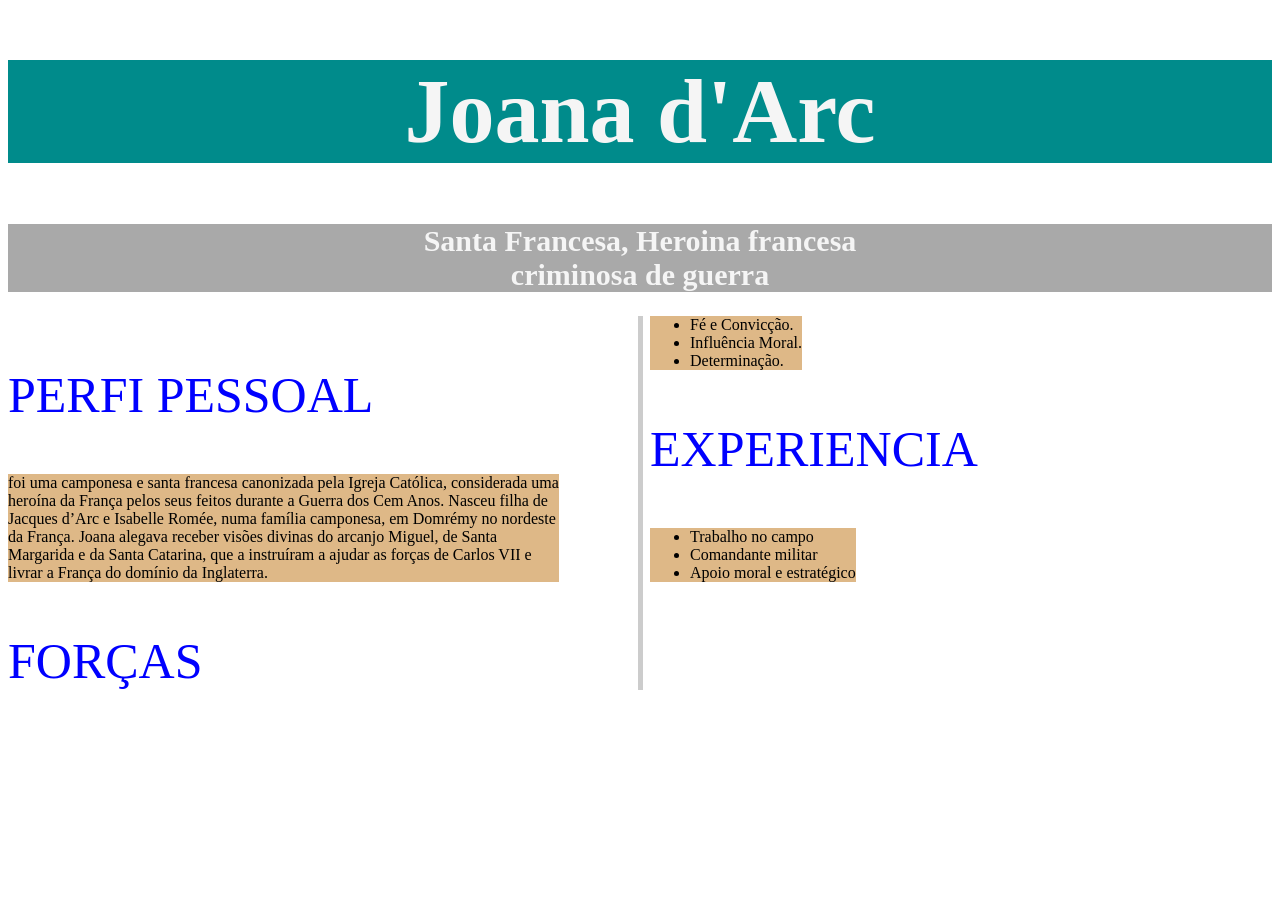
==== index.html @ 80881f8e "Add files via upload" ====
<!DOCTYPE html>
<html lang="pt-br">
<head>
    <meta charset="UTF-8">
    <meta name="viewport" content="width=device-width, initial-scale=1.0">
    <title>curriculo</title>
    <style>
        h1{
            font-size: 90px;
            color: whitesmoke;
            text-align: center;
            background-color: darkcyan;
        }
        h2{
            font-size: 30px;
            color: whitesmoke;
            text-align: center;
            background-color: darkgrey;
        }
        .mano0{
            column-count: 2;
            column-gap: 20px;
            column-rule: 5px solid#ccc;
        }
        #monster{
            font-size: 50px;
            color: blue;
        }
        #monster2{
            background-color: burlywood ;
            width: fit-content;
        }
        #foda{
            font-size: 50px;
            color: blue;
        }
        #foda2{
            background-color: burlywood ;
            width: fit-content;
        }
        #mano{
            font-size: 50px;
            color: blue;
        }
        #mano2{
            background-color: burlywood ;
            width: fit-content;
        }

    </style>
</head>
<body>
    <h1>Joana d'Arc</h1>
    <h2>Santa Francesa, Heroina francesa<br>criminosa de guerra</h2>
    <div class="mano0">
        <article>
                <p id="monster">PERFI PESSOAL</p>
                <p id="monster2">
                    foi uma camponesa e santa francesa canonizada pela 
                    Igreja Católica, considerada uma<br> heroína da França pelos seus
                    feitos durante a Guerra dos Cem Anos. Nasceu filha de<br> Jacques 
                    d’Arc e Isabelle Romée, numa família camponesa, em Domrémy no 
                    nordeste<br> da França. Joana alegava receber visões divinas do 
                    arcanjo Miguel, de Santa<br> Margarida e da Santa Catarina, que a 
                    instruíram a ajudar as forças de Carlos VII e<br> livrar a França 
                    do domínio da Inglaterra.
                </p>
        </article>
        <article>
            <p id="foda">FORÇAS</p>
            <ul id="foda2">
                <li>Fé e Convicção.</li>
                <li>Influência Moral.</li>
                <li>Determinação.</li>
            </ul>
        </article>
        <article>
            <p id="mano">EXPERIENCIA</p>
            <ul id="mano2">
                <li>Trabalho no campo</li>
                <li>Comandante militar</li>
                <li>Apoio moral e estratégico</li>
            </ul>
        </article>
    </div>
</body>
</html>
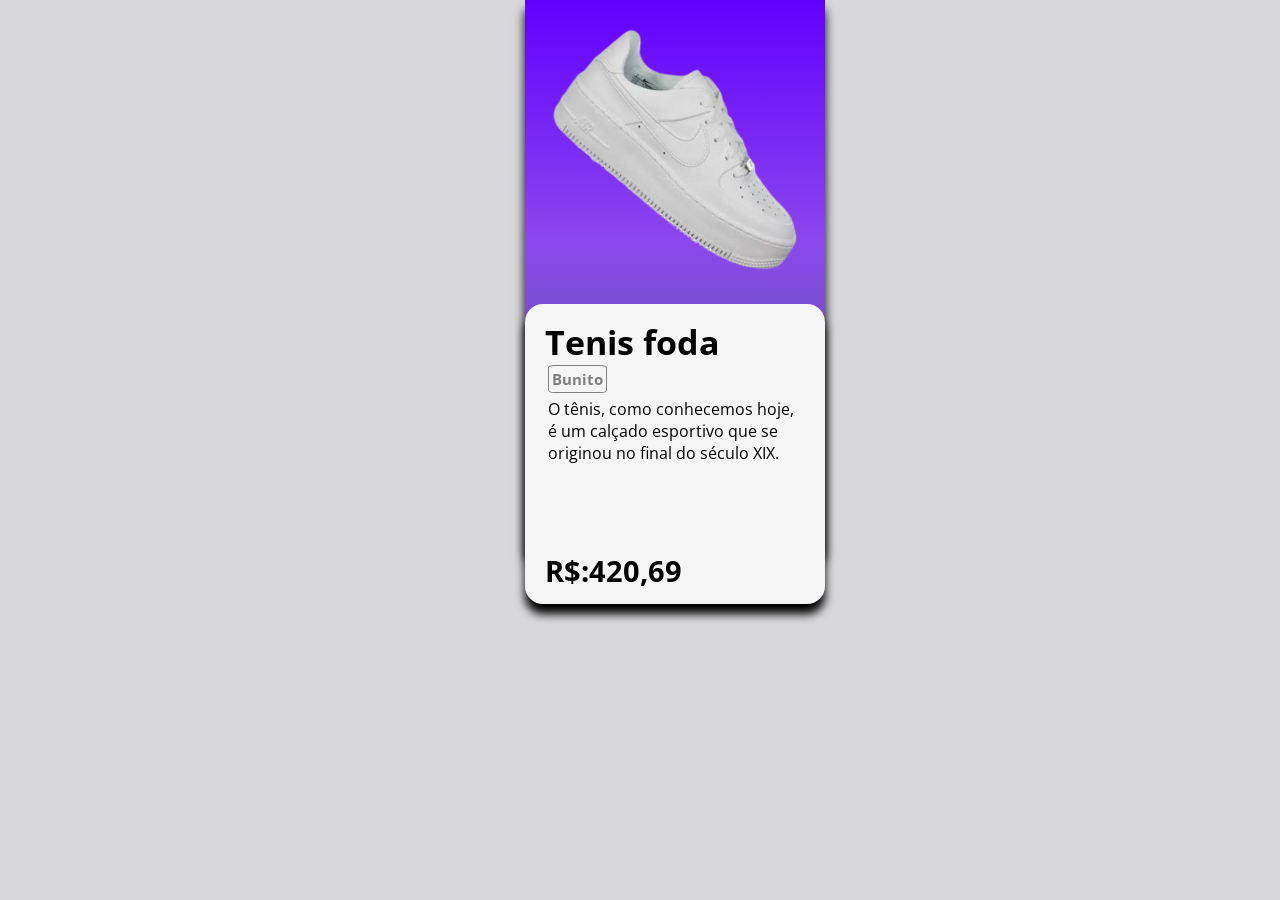
==== commit d51003fd: "Add files via upload" ====
--- a/index.html
+++ b/index.html
@@ -3,85 +3,38 @@
 <head>
     <meta charset="UTF-8">
     <meta name="viewport" content="width=device-width, initial-scale=1.0">
-    <title>curriculo</title>
+    <title>transformers robots in disguise</title>
+    <link rel="stylesheet" href="style.css">
     <style>
-        h1{
-            font-size: 90px;
-            color: whitesmoke;
-            text-align: center;
-            background-color: darkcyan;
+        /* fonte de texto */
+        @import url('https://fonts.googleapis.com/css2?family=Open+Sans:ital,wght@0,300..800;1,300..800&display=swap');
+        #tenis{
+            width: 300px;
+            height: 300px;
         }
-        h2{
-            font-size: 30px;
-            color: whitesmoke;
-            text-align: center;
-            background-color: darkgrey;
-        }
-        .mano0{
-            column-count: 2;
-            column-gap: 20px;
-            column-rule: 5px solid#ccc;
-        }
-        #monster{
-            font-size: 50px;
-            color: blue;
-        }
-        #monster2{
-            background-color: burlywood ;
-            width: fit-content;
-        }
-        #foda{
-            font-size: 50px;
-            color: blue;
-        }
-        #foda2{
-            background-color: burlywood ;
-            width: fit-content;
-        }
-        #mano{
-            font-size: 50px;
-            color: blue;
-        }
-        #mano2{
-            background-color: burlywood ;
-            width: fit-content;
-        }
-
     </style>
 </head>
 <body>
-    <h1>Joana d'Arc</h1>
-    <h2>Santa Francesa, Heroina francesa<br>criminosa de guerra</h2>
-    <div class="mano0">
-        <article>
-                <p id="monster">PERFI PESSOAL</p>
-                <p id="monster2">
-                    foi uma camponesa e santa francesa canonizada pela 
-                    Igreja Católica, considerada uma<br> heroína da França pelos seus
-                    feitos durante a Guerra dos Cem Anos. Nasceu filha de<br> Jacques 
-                    d’Arc e Isabelle Romée, numa família camponesa, em Domrémy no 
-                    nordeste<br> da França. Joana alegava receber visões divinas do 
-                    arcanjo Miguel, de Santa<br> Margarida e da Santa Catarina, que a 
-                    instruíram a ajudar as forças de Carlos VII e<br> livrar a França 
-                    do domínio da Inglaterra.
-                </p>
-        </article>
-        <article>
-            <p id="foda">FORÇAS</p>
-            <ul id="foda2">
-                <li>Fé e Convicção.</li>
-                <li>Influência Moral.</li>
-                <li>Determinação.</li>
-            </ul>
-        </article>
-        <article>
-            <p id="mano">EXPERIENCIA</p>
-            <ul id="mano2">
-                <li>Trabalho no campo</li>
-                <li>Comandante militar</li>
-                <li>Apoio moral e estratégico</li>
-            </ul>
-        </article>
+    <div id="container">
+        <div class="card"> 
+            <img id="tenis" src="/img/tenis.png">
+            <div class="sub-card">
+                <h2 id="n-produto">
+                    Tenis foda
+                </h2>
+                <h6 id="filtro">
+                    Bunito
+                </h6>
+                <span id="descritor">
+                    O tênis, como conhecemos hoje,<br> 
+                    é um calçado esportivo que se <br>
+                    originou no final do século XIX. 
+                </span>
+                <span id="preco">
+                    R$:420,69
+                </span>
+            </div>
+        </div>
     </div>
 </body>
 </html>
--- a/style.css
+++ b/style.css
@@ -0,0 +1,60 @@
+/* seletor global */
+*{
+    margin: 0;
+    padding: 0;
+    box-sizing: border-box;
+    text-decoration: none;
+}
+#container{
+    background-color: rgb(216, 216, 219);
+    width: 100vw;
+    height: 100vh;
+    box-sizing: border-box;
+}
+.card{
+    box-sizing: border-bo;
+    margin-left: 41%;
+    width: 300px;
+    height: 550px;
+    background: linear-gradient(180deg, rgba(98, 0, 255, 1) 0%, rgba(140, 71, 237, 1) 44%, rgba(52, 105, 117, 1) 100%);
+    box-shadow: 0px 10px 10px;
+}
+.card .sub-card{
+    height: 300px;
+    width: 300px;
+    border-radius: 6%;
+    background-color: whitesmoke;
+    box-sizing: border-box;
+    box-shadow: 0px 10px 10px 0px;
+}
+#n-produto{
+    font-family: "Open Sans" ;
+    font-size: 210%;
+    text-align: left;
+    padding: 15px 0px 0px 20px;
+}
+#filtro{
+    font-family: "Open Sans" ;
+    color:gray ;
+    font-size: 15px;
+    margin: 0px 0 0 23px;
+    border: 01px solid gray;
+    border-radius: 10%;
+    position: absolute;
+    padding: 3px;
+}
+#descritor{
+    font-family: "Open Sans" ;
+    font-size: 100% ;
+    position: relative;
+    left: 23px;
+    top: 33px;
+}
+.sub-card #preco{
+    font-weight: 700;
+    font-family: "Open Sans" ;
+    font-size: 180% ;
+    position: relative;
+    left: 20px;
+    bottom: -120px;
+}
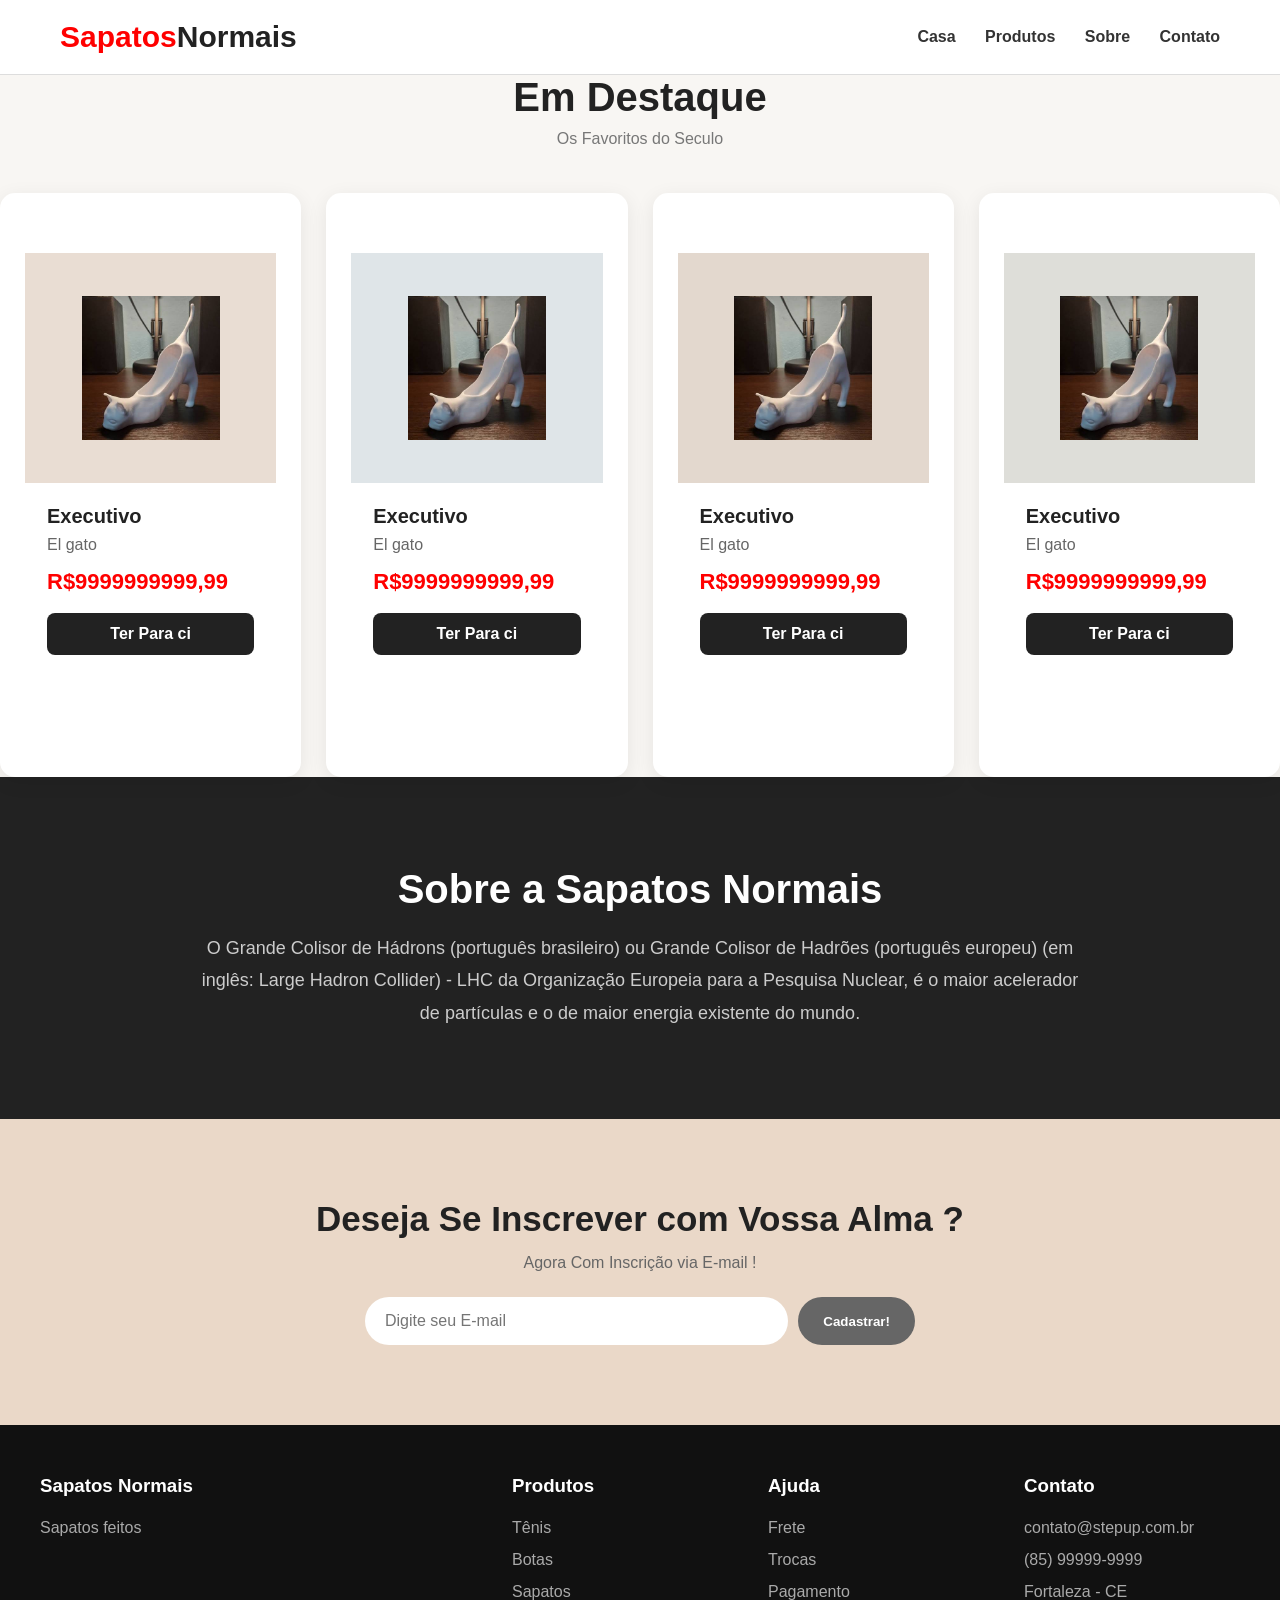
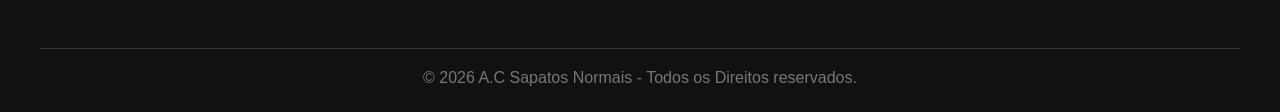
==== commit 8ef4b17b: "Add files via upload" ====
--- a/index.html
+++ b/index.html
@@ -3,38 +3,200 @@
 <head>
     <meta charset="UTF-8">
     <meta name="viewport" content="width=device-width, initial-scale=1.0">
-    <title>transformers robots in disguise</title>
     <link rel="stylesheet" href="style.css">
+    <title>Com Certeza não é Lavagem de Dinheiro</title>  <!-- possivel nome -->
     <style>
-        /* fonte de texto */
-        @import url('https://fonts.googleapis.com/css2?family=Open+Sans:ital,wght@0,300..800;1,300..800&display=swap');
-        #tenis{
-            width: 300px;
-            height: 300px;
-        }
+        @import url('https://fonts.cdnfonts.com/css/heraldic-shadows');
     </style>
 </head>
 <body>
-    <div id="container">
-        <div class="card"> 
-            <img id="tenis" src="/img/tenis.png">
-            <div class="sub-card">
-                <h2 id="n-produto">
-                    Tenis foda
-                </h2>
-                <h6 id="filtro">
-                    Bunito
-                </h6>
-                <span id="descritor">
-                    O tênis, como conhecemos hoje,<br> 
-                    é um calçado esportivo que se <br>
-                    originou no final do século XIX. 
-                </span>
-                <span id="preco">
-                    R$:420,69
-                </span>
-            </div>
-        </div>
-    </div>
+    <header>
+        <div class="navbar">
+            <div class="logo">
+                Sapatos<span>Normais</span>
+            </div>
+            <nav>
+                <a href="#casa">Casa</a>
+                <a href="#produtos">Produtos</a>
+                <a href="#sobre">Sobre</a>
+                <a href="#contato">Contato</a>
+            </nav>
+        </div>
+    </header>
+    <!-- coisa pra vende -->
+    <section class="produtos" id="produtos">
+        <div class="titulo">
+            <h2>Em Destaque</h2>
+            <p>
+                Os Favoritos do Seculo
+            </p>
+        </div>
+        <div class="lista-sapato">
+            <!-- estrela do show 1 -->
+            <div class="sapato">
+                <div class="img-produto">
+                    <img src="img/sapatogato.png" alt="sapato gato" width="55%">
+                </div>
+                <div class="sapato-info">
+                    <h3>Executivo</h3>
+                    <p>
+                        El gato
+                    </p>
+                    <div class="preco">
+                        R$9999999999,99
+                    </div>
+                    <a href="#" class="comprar">
+                        Ter Para ci
+                    </a>
+                </div>
+            </div>
+            <!-- estrela do show 2 -->
+            <div class="sapato">
+                <div class="img-produto">
+                    <img src="img/sapatogato.png" alt="sapato gato" width="55%">
+                </div>
+                <div class="sapato-info">
+                    <h3>Executivo</h3>
+                    <p>
+                        El gato
+                    </p>
+                    <div class="preco">
+                        R$9999999999,99
+                    </div>
+                    <a href="#" class="comprar">
+                        Ter Para ci
+                    </a>
+                </div>
+            </div>
+            <!-- estrela do show 3 -->
+            <div class="sapato">
+                <div class="img-produto">
+                    <img src="img/sapatogato.png" alt="sapato gato" width="55%">
+                </div>
+                <div class="sapato-info">
+                    <h3>Executivo</h3>
+                    <p>
+                        El gato
+                    </p>
+                    <div class="preco">
+                        R$9999999999,99
+                    </div>
+                    <a href="#" class="comprar">
+                        Ter Para ci
+                    </a>
+                </div>
+            </div>
+            <!-- estrela do show 4 -->
+            <div class="sapato">
+                <div class="img-produto">
+                    <img src="img/sapatogato.png" alt="sapato gato" width="55%">
+                </div>
+                <div class="sapato-info">
+                    <h3>Executivo</h3>
+                    <p>
+                        El gato
+                    </p>
+                    <div class="preco">
+                        R$9999999999,99
+                    </div>
+                    <a href="#" class="comprar">
+                        Ter Para ci
+                    </a>
+                </div>
+            </div>
+        </div>
+    </sectio>
+    <!-- sobre -->
+    <section class="sobre" id="sobre">
+        <div class="sobre-conteudo">
+            <h2>Sobre a Sapatos Normais</h2>
+            <p>
+                O Grande Colisor de Hádrons (português brasileiro)
+                ou Grande Colisor de Hadrões (português europeu) 
+                (em inglês: Large Hadron Collider) - LHC da Organização 
+                Europeia para a Pesquisa Nuclear, é o maior acelerador de 
+                partículas e o de maior energia existente do mundo.
+            </p>
+        </div>
+    </section>
+    <!-- novas -->
+    <section class="newsletter" id="contato">
+        <h2>
+            Deseja Se Inscrever com Vossa Alma ?
+        </h2>
+        <p>
+            Agora Com Inscrição via E-mail !
+        </p>
+        <form class="formulario">
+            <input
+                type="email"
+                placeholder="Digite seu E-mail"
+                required
+            />
+            <button type="submit">
+                Cadastrar!
+            </button>
+        </form>
+    </section>
+    <!-- rodapé -->
+    <footer>
+        <div class="footer-conteudo">
+            <div>
+                <h3>Sapatos Normais</h3>
+                <p>
+                    Sapatos feitos
+                </p>
+            </div>
+            <div>
+                <h3>Produtos</h3>
+                <p>
+                    <a href="#sapato">Tênis</a>
+                </p>
+                <p>
+                    <a href="#sapato">Botas</a>
+                </p>
+                <p>
+                    <a href="#sapato">Sapatos</a>
+                </p>
+            </div>
+            <div>
+
+                <h3>Ajuda</h3>
+
+                <p>
+                    <a href="#">Frete</a>
+                </p>
+
+                <p>
+                    <a href="#">Trocas</a>
+                </p>
+
+                <p>
+                    <a href="#">Pagamento</a>
+                </p>
+
+            </div>
+            <div>
+
+                <h3>Contato</h3>
+
+                <p>
+                    contato@stepup.com.br
+                </p>
+
+                <p>
+                    (85) 99999-9999
+                </p>
+
+                <p>
+                    Fortaleza - CE
+                </p>
+
+            </div>
+        </div>
+        <div class="copyright">
+            © 2026 A.C Sapatos Normais - Todos os Direitos reservados.
+        </div>
+    </footer>
 </body>
 </html>
--- a/style.css
+++ b/style.css
@@ -1,60 +1,314 @@
-/* seletor global */
 *{
     margin: 0;
     padding: 0;
     box-sizing: border-box;
+    scroll-behavior: smooth;
+    font-family: "Heraldic Shadows", sans-serif;
+}
+body {
+    background-color: #f8f6f3;
+    color: #222;
+}
+header {
+    background-color: #ffffff;
+    border-bottom: 1px solid #ddd;
+    position: sticky;
+    top: 0;
+    z-index: 10;
+}
+.navbar {
+    max-width: 1200px;
+    margin: auto;
+    padding: 20px;
+    display: flex;
+    justify-content: space-between;
+    align-items: center;
+}
+.logo {
+    font-size: 30px;
+    font-weight: bold;
+    color: #ff0000;
+}
+.logo span {
+    color: #222;
+}
+nav a {
     text-decoration: none;
-}
-#container{
-    background-color: rgb(216, 216, 219);
-    width: 100vw;
-    height: 100vh;
-    box-sizing: border-box;
-}
-.card{
-    box-sizing: border-bo;
-    margin-left: 41%;
-    width: 300px;
-    height: 550px;
-    background: linear-gradient(180deg, rgba(98, 0, 255, 1) 0%, rgba(140, 71, 237, 1) 44%, rgba(52, 105, 117, 1) 100%);
-    box-shadow: 0px 10px 10px;
-}
-.card .sub-card{
-    height: 300px;
-    width: 300px;
-    border-radius: 6%;
-    background-color: whitesmoke;
-    box-sizing: border-box;
-    box-shadow: 0px 10px 10px 0px;
-}
-#n-produto{
-    font-family: "Open Sans" ;
-    font-size: 210%;
-    text-align: left;
-    padding: 15px 0px 0px 20px;
-}
-#filtro{
-    font-family: "Open Sans" ;
-    color:gray ;
-    font-size: 15px;
-    margin: 0px 0 0 23px;
-    border: 01px solid gray;
-    border-radius: 10%;
-    position: absolute;
-    padding: 3px;
-}
-#descritor{
-    font-family: "Open Sans" ;
-    font-size: 100% ;
-    position: relative;
-    left: 23px;
-    top: 33px;
-}
-.sub-card #preco{
-    font-weight: 700;
-    font-family: "Open Sans" ;
-    font-size: 180% ;
-    position: relative;
-    left: 20px;
-    bottom: -120px;
+    color: #333;
+    margin-left: 25px;
+    font-weight: bold;
+}
+nav a:hover {
+    color: #ff0000;
+}
+.banner {
+    min-height: 600px;
+    background: linear-gradient(
+        rgba(30, 20, 15, 0.75),
+        rgba(30, 20, 15, 0.75)
+    ),
+    linear-gradient(135deg, #ff0000, #2e211a);
+    display: flex;
+    align-items: center;
+    color: white;
+}
+.banner-content {
+    width: 1200px;
+    max-width: 100%;
+    margin: auto;
+    padding: 40px 25px;
+}
+.banner h1 {
+    font-size: 65px;
+    max-width: 700px;
+    margin-bottom: 20px;
+}
+.banner p {
+    font-size: 20px;
+    line-height: 1.6;
+    max-width: 550px;
+    margin-bottom: 35px;
+    color: #eee;
+}
+.botao {
+    display: inline-block;
+    padding: 15px 30px;
+    background-color: #ff0000;
+    color: white;
+    text-decoration: none;
+    border-radius: 30px;
+    font-weight: bold;
+}
+.botao:hover {
+    background-color: #ff0000;
+}
+.beneficios {
+    max-width: 1200px;
+    margin: auto;
+    padding: 60px 25px;
+    display: grid;
+    grid-template-columns: repeat(3, 1fr);
+    gap: 25px;
+}
+.beneficio {
+    background-color: white;
+    padding: 30px;
+    text-align: center;
+    border-radius: 15px;
+    box-shadow: 0 5px 20px rgba(0,0,0,0.06);
+}
+.beneficio .icone {
+    font-size: 40px;
+    margin-bottom: 15px;
+}
+.beneficio h3 {
+    margin-bottom: 10px;
+}
+.beneficio p {
+    color: #777;
+    line-height: 1.5;
+}
+.sapato {
+    max-width: 1200px;
+    margin: auto;
+    padding: 60px 25px 100px;
+}
+.titulo {
+    text-align: center;
+    margin-bottom: 45px;
+}
+.titulo h2 {
+    font-size: 40px;
+    margin-bottom: 10px;
+}
+.titulo p {
+    color: #777;
+}
+.lista-sapato {
+    display: grid;
+    grid-template-columns: repeat(4, 1fr);
+    gap: 25px;
+}
+.sapato {
+    background-color: white;
+    border-radius: 15px;
+    overflow: hidden;
+    box-shadow: 0 5px 20px rgba(0,0,0,0.08);
+    transition: 0.3s;
+}
+.sapato:hover {
+    transform: translateY(-7px);
+}
+.img-produto {
+    height: 230px;
+    background-color: #e9ddd3;
+    display: flex;
+    align-items: center;
+    justify-content: center;
+    font-size: 90px;
+}
+.sapato:nth-child(2) .img-produto {
+    background-color: #dfe5e8;
+}
+.sapato:nth-child(3) .img-produto {
+    background-color: #e3d8ce;
+}
+.sapato:nth-child(4) .img-produto {
+    background-color: #deded9;
+}
+.sapato-info {
+    padding: 22px;
+}
+.sapato-info h3 {
+    font-size: 20px;
+    margin-bottom: 8px;
+}
+.sapato-info p {
+    color: #666;
+    margin-bottom: 15px;
+}
+.preco {
+    font-size: 22px;
+    font-weight: bold;
+    color: #ff0000;
+    margin-bottom: 18px;
+}
+.comprar {
+    display: block;
+    text-align: center;
+    text-decoration: none;
+    background-color: #222;
+    color: white;
+    padding: 12px;
+    border-radius: 8px;
+    font-weight: bold;
+}
+.comprar:hover {
+    background-color: #ff0000;
+}
+.sobre {
+    background-color: #222;
+    color: white;
+    padding: 90px 25px;
+    text-align: center;
+}
+.sobre-conteudo {
+    max-width: 900px;
+    margin: auto;
+}
+.sobre h2 {
+    font-size: 40px;
+    margin-bottom: 20px;
+}
+.sobre p {
+    color: #ccc;
+    font-size: 18px;
+    line-height: 1.8;
+}
+.newsletter {
+    padding: 80px 25px;
+    background-color: #ead8c8;
+    text-align: center;
+}
+.newsletter h2 {
+    font-size: 35px;
+    margin-bottom: 15px;
+}
+.newsletter p {
+    color: #666;
+    margin-bottom: 25px;
+}
+.formulario {
+    max-width: 550px;
+    margin: auto;
+    display: flex;
+    gap: 10px;
+}
+.formulario input {
+    flex: 1;
+    padding: 15px 20px;
+    border: none;
+    border-radius: 30px;
+    outline: none;
+    font-size: 16px;
+}
+.formulario button {
+    padding: 15px 25px;
+    border: none;
+    border-radius: 30px;
+    background-color: #666;
+    color: white;
+    font-weight: bold;
+    cursor: pointer;
+}
+/* RODAPÉ */
+footer {
+    background-color: #111;
+    color: white;
+    padding: 50px 25px 25px;
+}
+.footer-conteudo {
+    max-width: 1200px;
+    margin: auto;
+    display: grid;
+    grid-template-columns: 2fr 1fr 1fr 1fr;
+    gap: 40px;
+}
+footer h3 {
+    margin-bottom: 15px;
+}
+footer p,
+footer a {
+    color: #aaa;
+    line-height: 2;
+    text-decoration: none;
+}
+footer a:hover {
+    color: white;
+}
+.copyright {
+    max-width: 1200px;
+    margin: 40px auto 0;
+    padding-top: 20px;
+    border-top: 1px solid #333;
+    text-align: center;
+    color: #777;
+}
+@media (max-width: 900px) {
+    .lista-produtos {
+        grid-template-columns: repeat(2, 1fr);
+    }
+    .footer-conteudo {
+        grid-template-columns: repeat(2, 1fr);
+    }
+    .banner h1 {
+        font-size: 50px;
+    }
+}
+@media (max-width: 600px) {
+    .navbar {
+        flex-direction: column;
+        gap: 15px;
+    }
+    nav a {
+        margin: 0 7px;
+        font-size: 14px;
+    }
+    .banner {
+        min-height: 500px;
+    }
+    .banner h1 {
+        font-size: 42px;
+    }
+    .banner p {
+        font-size: 17px;
+    }
+    .beneficios,
+    .lista-produtos,
+    .footer-conteudo {
+        grid-template-columns: 1fr;
+    }
+    .formulario {
+        flex-direction: column;
+    }
 }
